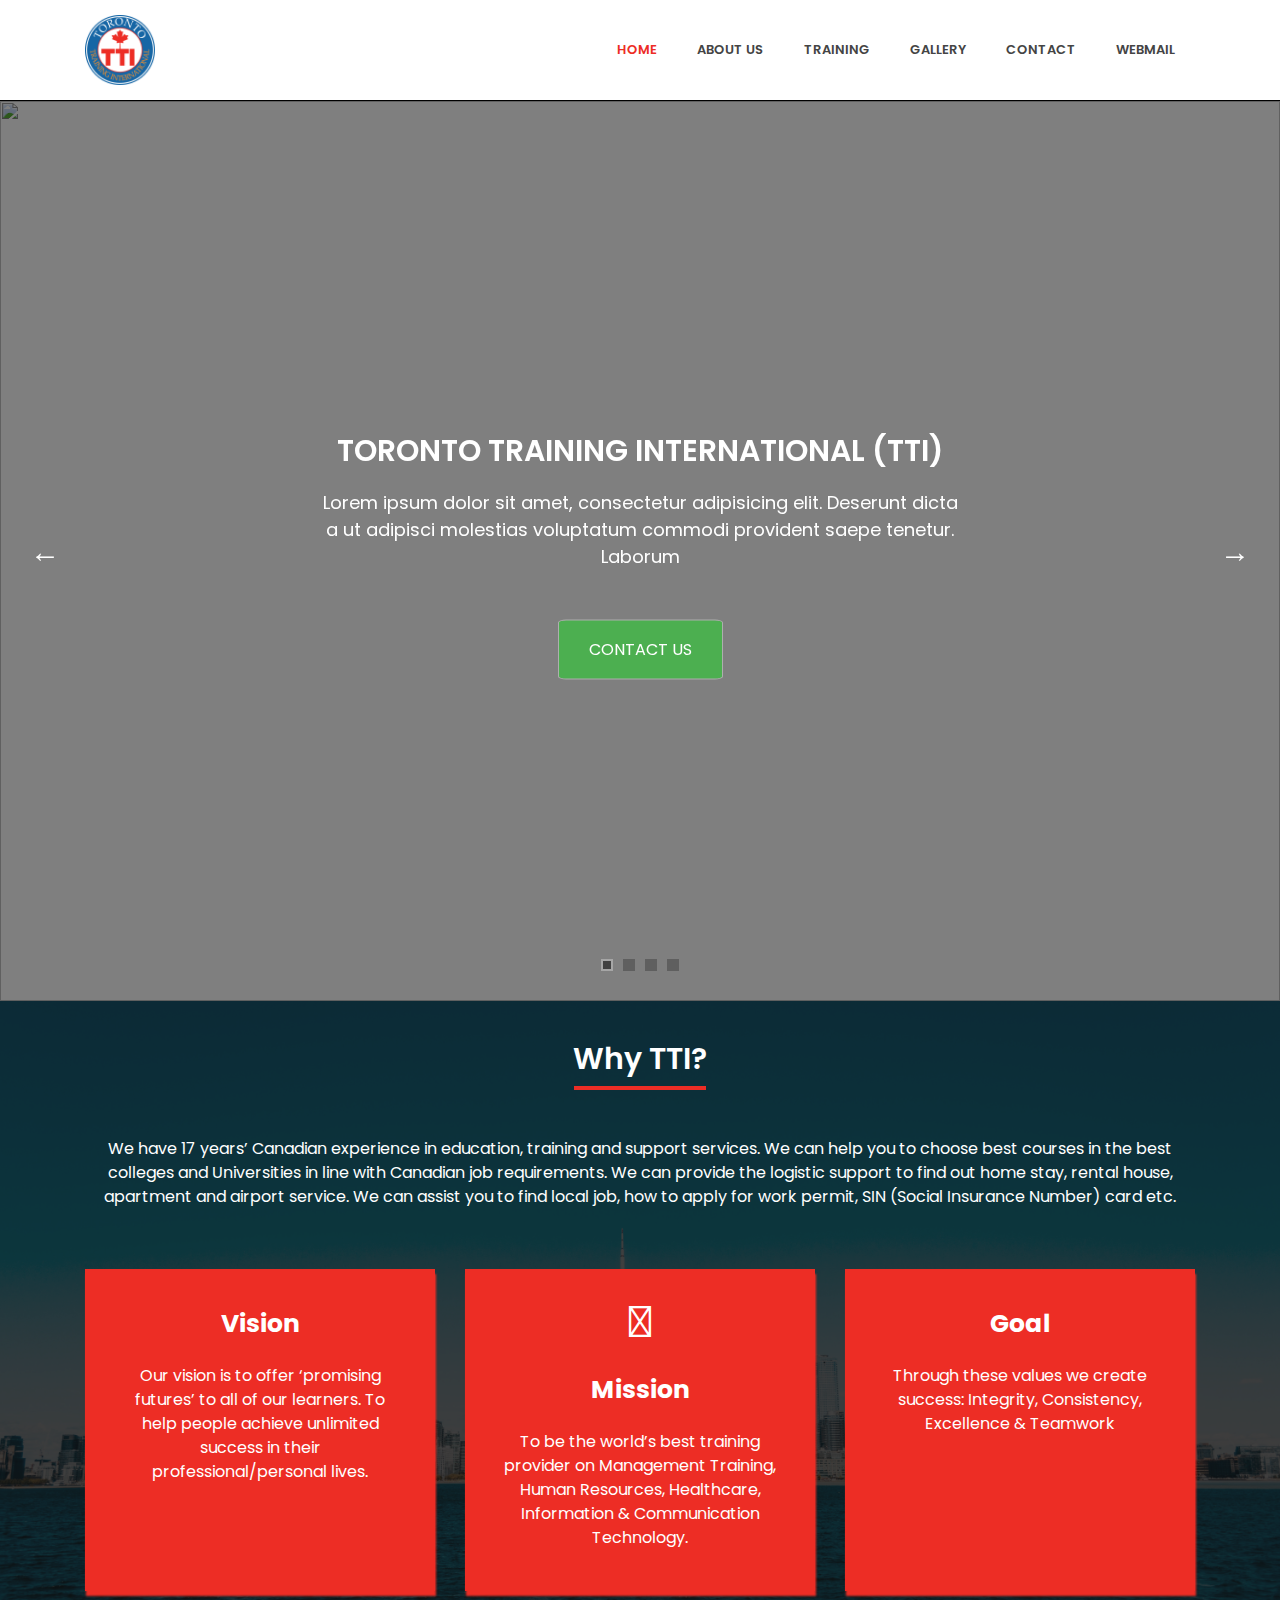
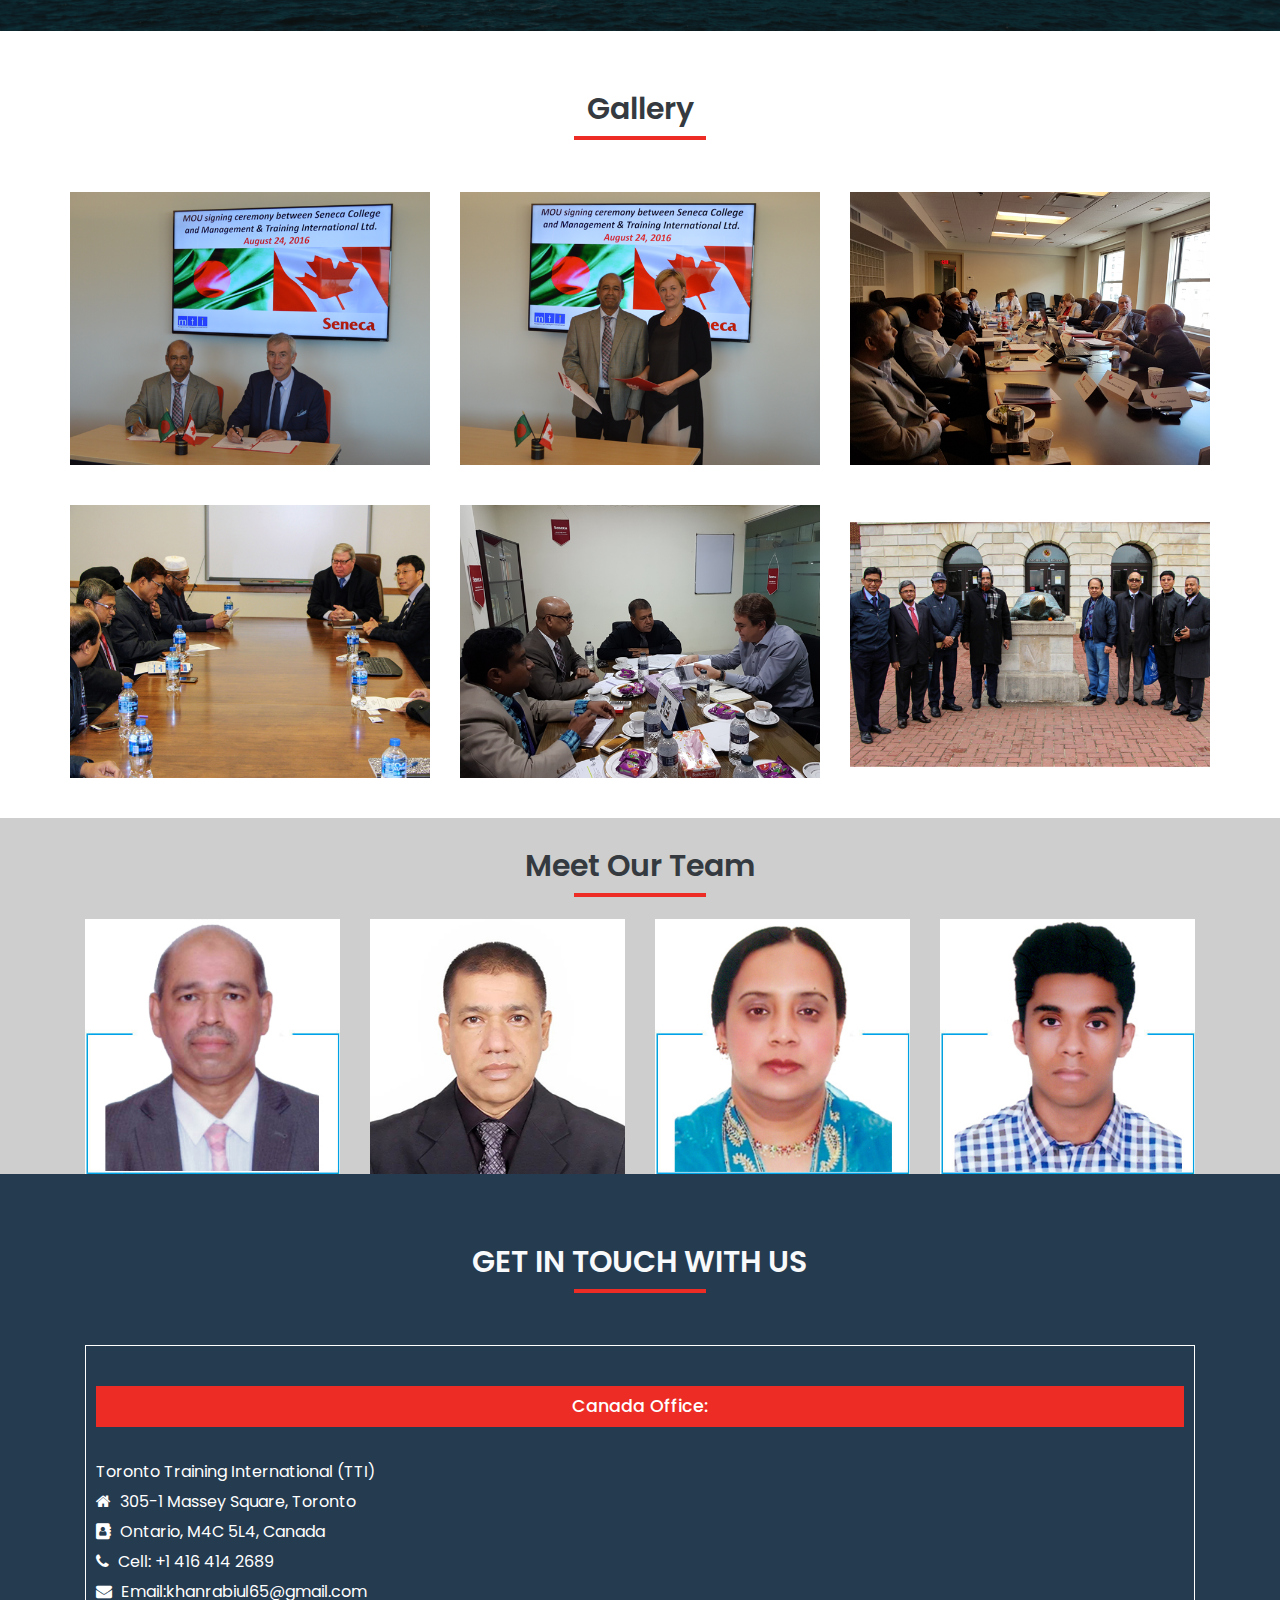
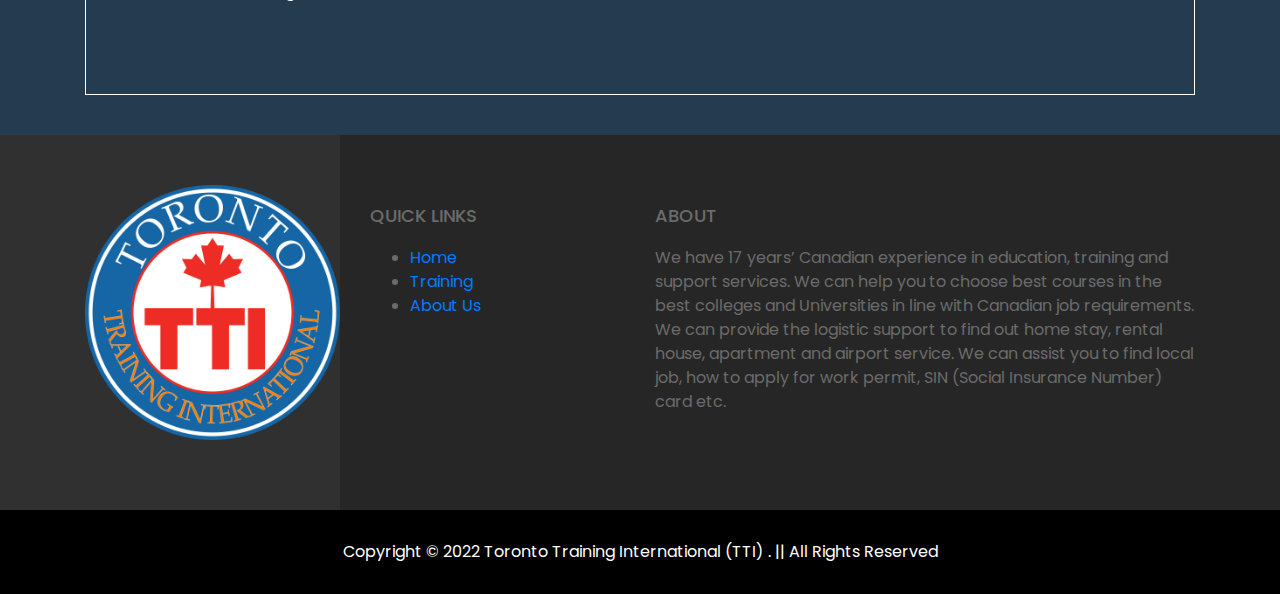
==== index.html @ 51bfdb3e "first commit" ====
<!DOCTYPE html>
<html lang="en">

<head>
    <meta charset="UTF-8">
    <meta name="viewport" content="width=device-width, initial-scale=1.0">
    <link rel="shortcut icon" href="img/logo/logo.png" type="image/x-icon">
    <title>Toronto Training International(TTI)</title>
    <!-- ****GOOGLE.FOND************ -->
    <link href="https://fonts.googleapis.com/css2?family=Poppins:wght@300;400;500;600;700;800&display=swap" rel="stylesheet">
    <!-- //**custom CSS //** -->
    <link rel="stylesheet" href="css/bootstrap.min.css">
    <link rel="stylesheet" href="css/font-awesome.min.css">

    <!-- fancybox-pugin -->
    <link rel="stylesheet" href="css/jquery.fancybox.min.css">
    <!-- owl-cararousel -->
    <link rel="stylesheet" href="css/owl.carousel.min.css">
    <link rel="stylesheet" href="css/owl.theme.default.min.css">
    <!-- Wow-animate-CSS -->
    <link rel="stylesheet" href="css/animate.css">
    <link rel="stylesheet" href="css/style.css">
    <link rel="stylesheet" href="css/responsive.css">
</head>

<body>
    <!-- ***********************************
                Top-header-Section-End
       ************************************ -->
    <nav class="navbar navbar-light navbar-expand-lg" style="border-bottom:1px solid #000">
        <div class="container">
            <a class="navbar-brand" href="#">
                <img class="img-fluid" src="img/logo/logo.png" width="70px" alt="logo">
            </a>
            <button type="button" class="navbar-toggler" data-toggle="collapse" data-target="#emon"><span class="navbar-toggler-icon"></span></button>

            <div class="collapse navbar-collapse" id="emon">
                <ul class="navbar-nav ml-auto">
                    <li class="nav-item active">
                        <a class="nav-link" href="index.html">home</a>
                    </li>
                    <li class="nav-item">
                        <a class="nav-link" href="#about-section">About Us</a>
                    </li>
                    <li class="nav-item">
                        <a class="nav-link" href="#gallery">Training</a>
                    </li>
                    <li class="nav-item">
                        <a class="nav-link" href="gallery.html">Gallery</a>
                    </li>
                    <li class="nav-item">
                        <a class="nav-link" href="#team">Contact</a>
                    </li>
                    <li class="nav-item">
                        <a class="nav-link" href="#">Webmail</a>
                    </li>
                </ul>
                <!--search-icon-->
            </div>
        </div>
        <!--container-->
    </nav>
    <!-- **************Header-section-end********** -->
    <!-- **************Slider_area-Start********** -->
    <section id="slider-area" class="carousel slide" data-ride="carousel">
        <ol class="our-bullet carousel-indicators">
            <li class="active" data-slide-to="0" data-target="#slider-area"></li>
            <li data-slide-to="1" data-target="#slider-area"></li>
            <li data-slide-to="2" data-target="#slider-area"></li>
            <li data-slide-to="3" data-target="#slider-area"></li>
        </ol>
        <div class="carousel-inner">
            <div class="carousel-item slider-item active">
                <img class="img-fluid" src="img/slider/bd.jpg" alt="">
                <div class="slider-content">
                    <h2>Toronto Training International (TTI)</h2>
                    <p>Lorem ipsum dolor sit amet, consectetur adipisicing elit. Deserunt dicta a ut adipisci molestias voluptatum commodi provident saepe tenetur. Laborum</p>
                    <div>
                        <a href="#" class="our-btn">contact us</a>
                    </div>
                </div>
            </div>
            <!--slider-item-->
            <div class="carousel-item slider-item">
                <img class="img-fluid" src="img/slider/bd.jpg" alt="">
                <div class="slider-content">
                    <h2>Toronto Training International (TTI)</h2>
                    <p>Lorem ipsum dolor sit amet, consectetur adipisicing elit. Deserunt dicta a ut adipisci molestias voluptatum commodi provident saepe tenetur. Laborum</p>
                    <div>
                        <a href="#" class="our-btn">contact us</a>
                    </div>
                </div>
            </div>
            <!--slider-item-->
            <div class="carousel-item slider-item">
            <img class="img-fluid" src="img/slider/bd.jpg" alt="">
                <div class="slider-content">
                    <h2>Toronto Training International (TTI)</h2>
                    <p>Lorem ipsum dolor sit amet, consectetur adipisicing elit. Deserunt dicta a ut adipisci molestias voluptatum commodi provident saepe tenetur. Laborum</p>
                    <div>
                        <a href="#" class="our-btn">contact us</a>
                    </div>
                </div>
            </div>
        </div>
        <!--carousel-inner-->
        <div class="slider-arrow">
            <div class="left-arrow">
                <a href="#slider-area" data-slide="prev">&larr;</a>
            </div>
            <div class="right-arrow">
                <a href="#slider-area" data-slide="next">&rarr;</a>
            </div>
        </div>
    </section>
    <!-- **************Slider_area-End********** -->
    <!-- About-section-Start-->
    <section id="about-section">
        <div class="container">
            <div class="row">
                <div class="col-12 text-center">
                    <h2 class="title_heading">Why TTI?</h2>
                    <p class="mb-5 mt-5 pt-5 pb-5">We have 17 years’ Canadian experience in education, training and support services.
                        We can help you to choose best courses in the best colleges and Universities in line with Canadian job requirements.
                        We can provide the logistic support to find out home stay, rental house, apartment and airport service.
                        We can assist you to find local job, how to apply for work permit, SIN (Social Insurance Number) card etc. </p>
                </div>
                <div class="col-lg-4">
                    <div class="our-vision-area">
                        <i class="fab fa-galactic-republic"></i>
                        <h3>Vision</h3>
                        <p>Our vision is to offer ‘promising futures’ to all of our learners. To help people achieve unlimited success in their professional/personal lives.</p>
                    </div>
                </div>
                <div class="col-lg-4 mb-lg-0 mt-lg-0 mb-sm-5 mt-sm-5">
                    <div class="our-vision-area">
                        <i class="fas fa-bullseye"></i>
                        <h3>Mission</h3>
                        <p>To be the world’s best training provider on Management Training, Human Resources, Healthcare, Information & Communication Technology.</p>
                    </div>
                </div>
                <div class="col-lg-4">
                    <div class="our-vision-area">
                        <i class="fas fa-dot-circle"></i>
                        <h3>Goal</h3>
                        <p>Through these values we create success: Integrity, Consistency, Excellence & Teamwork</p>
                    </div>
                </div>
            </div><!-- row -->
        </div>
        <!-- container -->
    </section>
    <!-- about-section -->
    <!-- Gallery Section Start Here -->

    <section class="gallery_section" id="gallery">
        <div class="container">
            <div class="row pt-5 pb-5">
                <div class="col-12 mt-5 mb-5 text-center">
                    <h2 class="title_heading text-dark">Gallery</h2>
                </div>
                <div class="row pt-5">
                    <div class="col-lg-4 mb-5">
                        <figure class="figure">
                            <img class="img-fluid" src="img/gallery/item5.png" alt="">
                      
                        </figure>
                    </div>
                    <div class="col-lg-4">
                        <figure class="figure">
                            <img class="img-fluid" src="img/gallery/item6.png" alt="">
                       
                        </figure>
                    </div>              
                    <div class="col-lg-4">
                        <figure class="figure">
                            <img class="img-fluid" src="img/gallery/item13.jpg" alt="">
                         
                        </figure>
                    </div>
                    <div class="col-lg-4">
                        <figure class="figure">
                            <img class="img-fluid" src="img/gallery/item12.jpg" alt="">
                        
                        </figure>
                    </div>
                    <div class="col-lg-4">
                        <figure class="figure">
                            <img class="img-fluid" src="img/gallery/item4.png" alt="">
                        
                        </figure>
                    </div>
                    <div class="col-lg-4">
                        <figure class="figure">
                            <img class="img-fluid" src="img/gallery/item10.jpg" alt="">
                        
                        </figure>
                    </div>
                </div>
            </div>
        </div>
    </section>
    <!-- Gallery Section End Here -->
    <!-- team-section-Start -->
    <section id="team">
        <div class="container">
            <div class="row">
                <div class="col-12 mt-5 mb-5 text-center">
                    <h2 class="title_heading text-dark">Meet Our Team</h2>
                </div>
            </div>
            <div class="row">
                <div class="col-md-3">
                    <div class="max_width">
                        <div class="team-member">
                            <img class="img-fluid" src="img/team/pic4.jpg" alt="">
                            <div class="team-hover-content">
                                <div class="team-content">
                                    <h4>Rabiul Khan</h4>
                                    <p class="text-dark">Chief Executive Officer</p>
                                </div>
                                <!-- team-hover-content -->
                                <div class="team-social">
                                    <ul>
                                        <li><a href="#"><i class="fab fa-facebook"></i></a></li>
                                        <li><a href="#"><i class="fab fa-twitter"></i></a></li>
                                        <li><a href="#"><i class="fab fa-google-plus"></i></a></li>
                                    </ul>
                                </div>
                                <!-- team-social -->
                            </div>
                            <!-- team-hover-content -->
                        </div>
                    </div>
                   
                    <!-- team-member -->
                </div>
                <div class="col-md-3">
                    <div class="max_width">
                    <div class="team-member">
                        <img class="img-fluid" src="img/team/advisor.jpg" alt="">
                        <div class="team-hover-content">
                            <div class="team-content">
                                <h4>Dr. Md. Manirul Islam Khan</h4>
                                <p class="text-dark">Advisor</p>
                            </div>
                            <!-- team-hover-content -->
                            <div class="team-social">
                                <ul>
                                    <li><a href="#"><i class="fab fa-facebook"></i></a></li>
                                    <li><a href="#"><i class="fab fa-twitter"></i></a></li>
                                    <li><a href="#"><i class="fab fa-google-plus"></i></a></li>
                                </ul>
                            </div>
                            <!-- team-social -->
                        </div>
                        <!-- team-hover-content -->
                    </div>
                    </div>
                    <!-- team-member -->
                </div>
                <!-- col -->
                <div class="col-md-3 ">
                    <div class="max_width">
                    <div class="team-member">
                        <img class="img-fluid" src="img/team/pic7.jpg" alt="">
                        <div class="team-hover-content">
                            <div class="team-content text-center">
                                <h4>Tania Pervin</h4>
                                <p class="text-dark">Director</p>
                            </div>
                            <!-- team-hover-content -->
                            <div class="team-social">
                                <ul>
                                    <li><a href="#"><i class="fab fa-facebook"></i></a></li>
                                    <li><a href="#"><i class="fab fa-twitter"></i></a></li>
                                    <li><a href="#"><i class="fab fa-google-plus"></i></a></li>
                                 
                                </ul>
                            </div>
                            <!-- team-social -->
                        </div>
                        <!-- team-hover-content -->
                    </div>
                    </div>
                    <!-- team-member -->
                </div>
                <!-- col -->
                <div class="col-md-3">
                    <div class="max_width">
                    <div class="team-member">
                        <img class="img-fluid" src="img/team/pic8.jpg" alt="">
                        <div class="team-hover-content">
                            <div class="team-content">
                                <h4>Khan Mohammad Rafsanjani</h4>
                                <p class="text-dark">Director</p>
                            </div>
                            <!-- team-hover-content -->
                            <div class="team-social">
                                <ul>
                                    <li><a href="#"><i class="fab fa-facebook"></i></a></li>
                                    <li><a href="#"><i class="fab fa-twitter"></i></a></li>
                                    <li><a href="#"><i class="fab fa-google-plus"></i></a></li>
                                </ul>
                            </div>
                            <!-- team-social -->
                        </div>
                        <!-- team-hover-content -->
                    </div>
                    </div>
                    <!-- team-member -->
                </div>
            </div>
            <!-- row -->
        </div>
        <!-- container -->
    </section>
    <!-- team-section -->
    <!-- team-section-End -->
    <!--*****contact-section-Start*****-->
    <section class="contact_secstion">
        <div class="container">
            <div class="row">
                <div class="col-12 mt-5 pb-5 mb-5 text-center">
                    <h2 class="title_heading text-light">GET IN TOUCH WITH US</h2>
                </div>
            </div>
            <div class="row">
                <div class="col-lg-12">
                    <div class="contact_item">
                        <h3 class="text-center">Canada Office:</h3>
                        <ul>
                            <li>Toronto Training International (TTI)</li>
                            <li><i class="fa fa-home"></i> 305-1 Massey Square, Toronto</li>
                            <li><i class="fa fa-address-book"></i> Ontario, M4C 5L4, Canada</li>
                            <li><i class="fa fa-phone"></i> Cell: +1 416 414 2689</li>
                            <li><i class="fa fa-envelope"></i> Email:khanrabiul65@gmail.com</li>
                        </ul>
                    </div>
                </div>
            </div>
        </div>
    </div>
</section>
  <!--*****contact-section-End*****-->
    <!-- footer-section-Start -->
    <footer id="contact">
        <div class="footer">
            <div class="container">
                <div class="row">
                    <div class="col-md-3">
                        <div class="widget widget-one">
                            <div class="widget-logo text-center">
                                <a href="#">
                                    <img class="img-fluid" src="img/logo/logo.png" alt="">
                                </a>
                            </div>
                        </div>
                        <!-- widget -->
                    </div>
                    <!-- col -->
                    <div class="col-md-3">
                        <div class="widget">
                            <div class="title">
                                <h4>QUICK LINKS</h4>
                            </div>
                            <!-- tittle -->
                            <div class="content">
                                <address>
                              <ul>
                                  <li><a href="#">Home</a></li>
                                  <li><a href="#">Training</a></li>
                                  <li><a href="#">About Us</a></li>
                              </ul>
                        </address>
                            </div>
                        </div>
                    </div>
                    <!-- col -->
                    <div class="col-md-6">
                        <div class="widget">
                            <div class="title">
                                <h4>ABOUT</h4>
                            </div>
                            <p style="color: #6b6b6b;">We have 17 years’ Canadian experience in education, training and support services. We can help you to choose best courses in the best colleges and Universities in line with Canadian job requirements. We can provide the logistic support to find out home stay, rental house, apartment and airport service. We can assist you to find local job, how to apply for work permit, SIN (Social Insurance Number) card etc. </p>
                        </div>
                    </div>
                        <!-- widget -->
                    </div>
                    <!-- col -->
                </div>
                <!-- row -->
            </div>
            <!-- container -->
        </div>
        <div class="footer-bottom">
            <div class="container">
                <p>Copyright © 2022 Toronto Training International (TTI) . || All Rights Reserved</p>
            </div>
        </div>
    </footer>
    <!-- footer-section-End -->
    <div class="top">
        <a href="#"><i class="fa fa-angle-up"></i></a>
    </div>
    <!-- JS FILES -->
    <script src="js/jquery-3.5.1.min.js"></script>
    <script src="js/popper.min.js"></script>
    <script src="js/bootstrap.min.js"></script>
    <!--filtering-puging -->
    <script src="js/owl.carousel.min.js"></script>
    <script src="js/fontawesome.min.js"></script>
    <script src="js/main.js"></script>
 
</body>
</html>
---- css/style.css ----
body {
  font-family: 'Poppins', sans-serif;
  margin: 0;
  padding: 0;
  font-size: 1.6rem;
  color: #fff;
  text-rendering: optimizeLegibility;
  scroll-behavior: smooth;
  box-sizing: border-box;
 }

html {
  font-size: 62.5%; }

h2 {
  font-size: 3rem;
  font-weight: 600; }

h2, h3, h4 {
  color: 444; }

a:hover {
  text-decoration: none; }

.our-btn {
  padding: 1.7rem 3rem;
  display: inline-block;
  background: #4caf50;
  text-transform: uppercase;
  color: #fff;
  border-radius: 5%;
  border: .1rem solid #aeaeae;
  transition: .3s; }

.our-btn:hover {
  text-decoration: none;
  background: #fff;
  color: #4caf50; }

.sec-title {
  text-align: center; }

.sec-title .sub-title {
  font-size: 1rem; }

.sec-title h2 span {
  color: #8bc34a; }

.bottom-style {
  position: relative;
  width: 4rem;
  background: #8bc34a;
  height: .3rem;
  margin: auto;
  top: .7rem; }

.bottom-style:after {
  content: "";
  position: absolute;
  background: #ffffff;
  left: -1rem;
  right: -1rem;
  height: .1rem;
  top: .1rem;
  z-index: -9; }


.fixed .navbar {
  position: fixed;
  left: 0;
  right: 0;
  top: 0;
  background: #fff;
  z-index: 999; }

.fixed .navbar-nav .nav-item {
  margin: 0; }

.navbar-nav .nav-item {
  margin: 3rem 0;
  transition: .8s; }

.navbar-nav .nav-item .nav-link {
  color: #444;
  text-transform: uppercase;
  font-size: 1.3rem;
  margin-left: 1.5rem;
  margin-right: 1.5rem;
  font-weight: 600; }

.navbar-nav .nav-item.active .nav-link {
  color: #ED2D25; }

#slider-area {
  position: relative; }

.slider-item {
  position: relative;
  text-align: center;
  color: #fff;
  z-index: 0; }
  .slider-item img{
    height: 100vh;
    width: 100%;
  }

.slider-item:after {
  content: "";
  position: absolute;
  top: 0;
  left: 0;
  right: 0;
  bottom: 0;
  background: rgba(0, 0, 0, 0.5);
  z-index: 1; }

.slider-content {
  position: absolute;
  top: 50%;
  left: 50%;
  transform: translate(-50%, -50%);
  z-index: 2; }

.slider-content h2 {
  color: #fff;
  font-size: 3rem;
  text-transform: uppercase;
  margin-top: 1rem;
  margin-bottom: 2rem; }

.slider-content p:first-child {
  font-size: 1.6rem;
  font-weight: 300; }

.slider-content p:nth-last-child(2) {
  font-size: 1.8rem; }

.our-btn {
  margin-left: 1.5rem;
  margin-right: 1.5rem;
  margin-top: 4rem; }

.our-bullet {
  margin: 0;
  padding: 0;
  list-style: none;
  display: flex;
  position: absolute;
  z-index: 10;
  bottom: 3rem;
  justify-content: center;
  left: 0;
  right: 0; }

.our-bullet li {
  width: .8rem;
  height: .8rem;
  margin-left: .5rem;
  margin-right: .5rem;
  background: #414141;
  border: .2rem solid #414141; }

.our-bullet .active {
  border: .2rem solid #a6a6a6; }

.slider-arrow .left-arrow,
.slider-arrow .right-arrow {
  position: absolute;
  top: 50%;
  transform: translateY(-50%);
  font-size: 3rem; }

.slider-arrow .left-arrow a,
.slider-arrow .right-arrow a {
  color: #fff; }

.slider-arrow .left-arrow a:hover,
.slider-arrow .right-arrow a:hover {
  color: #8bc34a; }

.slider-arrow .left-arrow {
  left: 3rem; }

.slider-arrow .right-arrow {
  right: 3rem; }

.abt-btn .our-btn {
  background: #fff;
  color: #4caf50;
  border: .1rem solid #4caf50;
  margin: 0; }

.abt-btn .our-btn:hover {
  background: #4caf50;
  color: #fff; }


/* 
  * Our Vision Section Start */

  #about-section{
    background-image: url(../img/bg/bg3.jpg);
    padding: 4rem 0;
    background-position: center;
    position: relative;
    background-size: cover;
    /* background: #fff; */
    z-index: 1;
  }
  .title_heading{
    position: relative;
  }
   .title_heading::after {
    content: "";
    position: absolute;
    left: 50%;
    bottom: -13px;
    background: #ED2D25;
    width: 132px;
    height: 4px;
    transform: translateX(-50%);
    -webkit-transform: translateX(-50%);
    -moz-transform: translateX(-50%);
    -ms-transform: translateX(-50%);
    -o-transform: translateX(-50%);
  }
  #about-section::after{
    content: "";
    position: absolute;
    top: 0;
    left: 0;
    right: 0;
    bottom: 0;
    background: rgba(15, 15, 15, 0.8);
    width: 100%;
    height: 100%;
    z-index: -1;
  }
  .our-vision{
    margin-top: -10rem;
    justify-content: center;
  }
  .our-vision-area {
    background: #ED2D25;
    padding-top: 2rem;
    padding-bottom: 10rem;
    text-align: center;
    color: #fff;
    height: 322px;
    box-shadow: 1px 5px 2px #ED2D25;
  }
  .our-vision-area h3{
    text-transform: capitalize;
    padding: 2rem 0;
    font-size: 25px;
    font-weight: 700;

  }
  .our-vision-area p{
    width: 80%;
    margin: 0 auto;
  }
  .our-vision-area i{
    font-size: 44px;
  }
/* Our Vision Section End */

.our-item {
  list-style: none;
  text-align: center; }

ul.our-item li {
  flex-grow: 1; }

ul.our-item li a {
  padding: 3.5rem;
  font-size: 1.8rem;
  display: block; }

ul.our-item li a i {
  margin-right: 1rem; }

ul.our-item li a.active {
  background: #f7f7f7;
  border-bottom: .3rem solid #4caf50; }
/* team section styling */
#team {
  overflow: hidden;
  background: rgba(10, 10, 10, 0.2);
 }

#team .sec-title {
  margin-bottom: 8rem; }

.team-content h4 {
  text-transform: capitalize;
  font-size: 2.1rem;
  color: #000;
 }

.team-member img {
  max-width: 100%; }

 .team-member {
  position: relative;
  text-align: center;
  color: #fff; 
}

.team-hover-content {
  position: absolute;
  left: 0;
  right: 0;
  bottom: 0;
  top: 100%;
  background: rgba(255, 255, 255, 0.8);
  transition: .5s; }

.team-member:hover .team-hover-content {
  top: 0; }
.team-content {
  position: absolute;
  top: 50%;
  transition: 1s; 
  width: 100%;
}

.team-member:hover .team-content {
  transform: translateY(-50%); }

 .team-social {
  background: #ED2D25;;
  position: absolute;
  bottom: -5.5rem;
  left: 0;
  right: 0;
  transition: 1s; }

.team-member:hover .team-social {
  bottom: 0; }

.team-social ul {
  margin: 0;
  padding: 0;
  list-style: none;
  display: flex;
  justify-content: center; }

.team-social ul li a {
  display: inline-block;
  padding: 1.5rem 1rem;
  color: #fff; }

.team-social ul li a i {
  transition: .3s; }

.team-social ul li a:hover i {
  transform: rotate(360deg);
  -webkit-transform: rotate(360deg);
  -moz-transform: rotate(360deg);
  -ms-transform: rotate(360deg);
  -o-transform: rotate(360deg);
}






  /* *****************contact-section"************* */
.contact_secstion{
  padding: 4rem 0;
  background: #253B50;
}
.contact_secstion h3{
  background: #ED2D25;
  padding: 1rem;
  margin-bottom: 3rem;
}
.contact_secstion .contact_item{
  border: 1px solid #fff;
  padding: 4rem 1rem;
  height: 350px;
}
.contact_secstion ul{
  padding-left: 0;
  
}
.contact_secstion ul li{
  list-style-type: none;
  padding: 3px 0;
}
.contact_secstion ul li i{
  margin-right: 5px;
}
/* footer-section */
.footer {
  background: #262626; }

.footer .widget {
  padding-top: 7rem; }

.footer .widget-one {
  padding-top: 5rem; }

.widget-one {
  padding-top: 5rem;
  padding-bottom: 5rem;
  background: #303030;
  position: relative; }

.widget-one:before {
  content: "";
  position: absolute;
  background: #303030;
  left: -50rem;
  right: 100%;
  bottom: 0;
  top: 0; }

.widget-one .widget-logo {
  margin-bottom: 2rem; }

.widget .title h4 {
  font-size: 1.8rem;
  color: #6b6b6b;
  margin-bottom: 2rem; }

.widget .content {
  color: #6b6b6b; }

.footer-bottom p {
  margin: 0;
  padding: 0; }

.footer-bottom {
  background: #000;
  padding-top: 3rem;
  padding-bottom: 3rem;
  display: block;
  text-align: center; }

  .top {
    width: 4rem;
    height: 5rem;
    text-align: center;
    background: #212121;
    font-size: 3rem;
    line-height: 2;
    position: fixed;
    right: 12rem;
    bottom: 2.5rem;
    border-radius: .5rem;
  }

.top a {
  color: #fff; }
---- css/responsive.css ----
@media screen and (max-width: 1199px) {
  .slider-content h2 {
    font-size: 3rem; }
  .slider-content p:first-child {
    font-size: 1.3rem; }
  .slider-content p:nth-last-child(2) {
    font-size: 1.5rem; }
  .our-btn {
    margin-left: 1rem;
    margin-right: 1rem;
    margin-top: 2rem; }
  .slider-content {
    width: 100%;
    padding-left: 5rem;
    padding-right: 5rem; } }

@media screen and (max-width: 991px) {
  #about-section {
    margin-top: 1rem; } }

@media screen and (max-width: 767px) {
  .top-content {
    display: block;
    text-align: center; }
  .top-left ul,
  .top-right ul {
    display: block; }
  .top-left ul li {
    padding-top: .5rem;
    padding-bottom: .5rem; }
  .top-right ul li {
    display: inline-block; }
  .work-nav ul li {
    font-size: 1rem; }
  .top {
    right: .5rem;
    bottom: 1rem; }
    .team-member {
  
      width: 350px;
    }
    .max_width{
      margin-left: 70px;
    }
   }
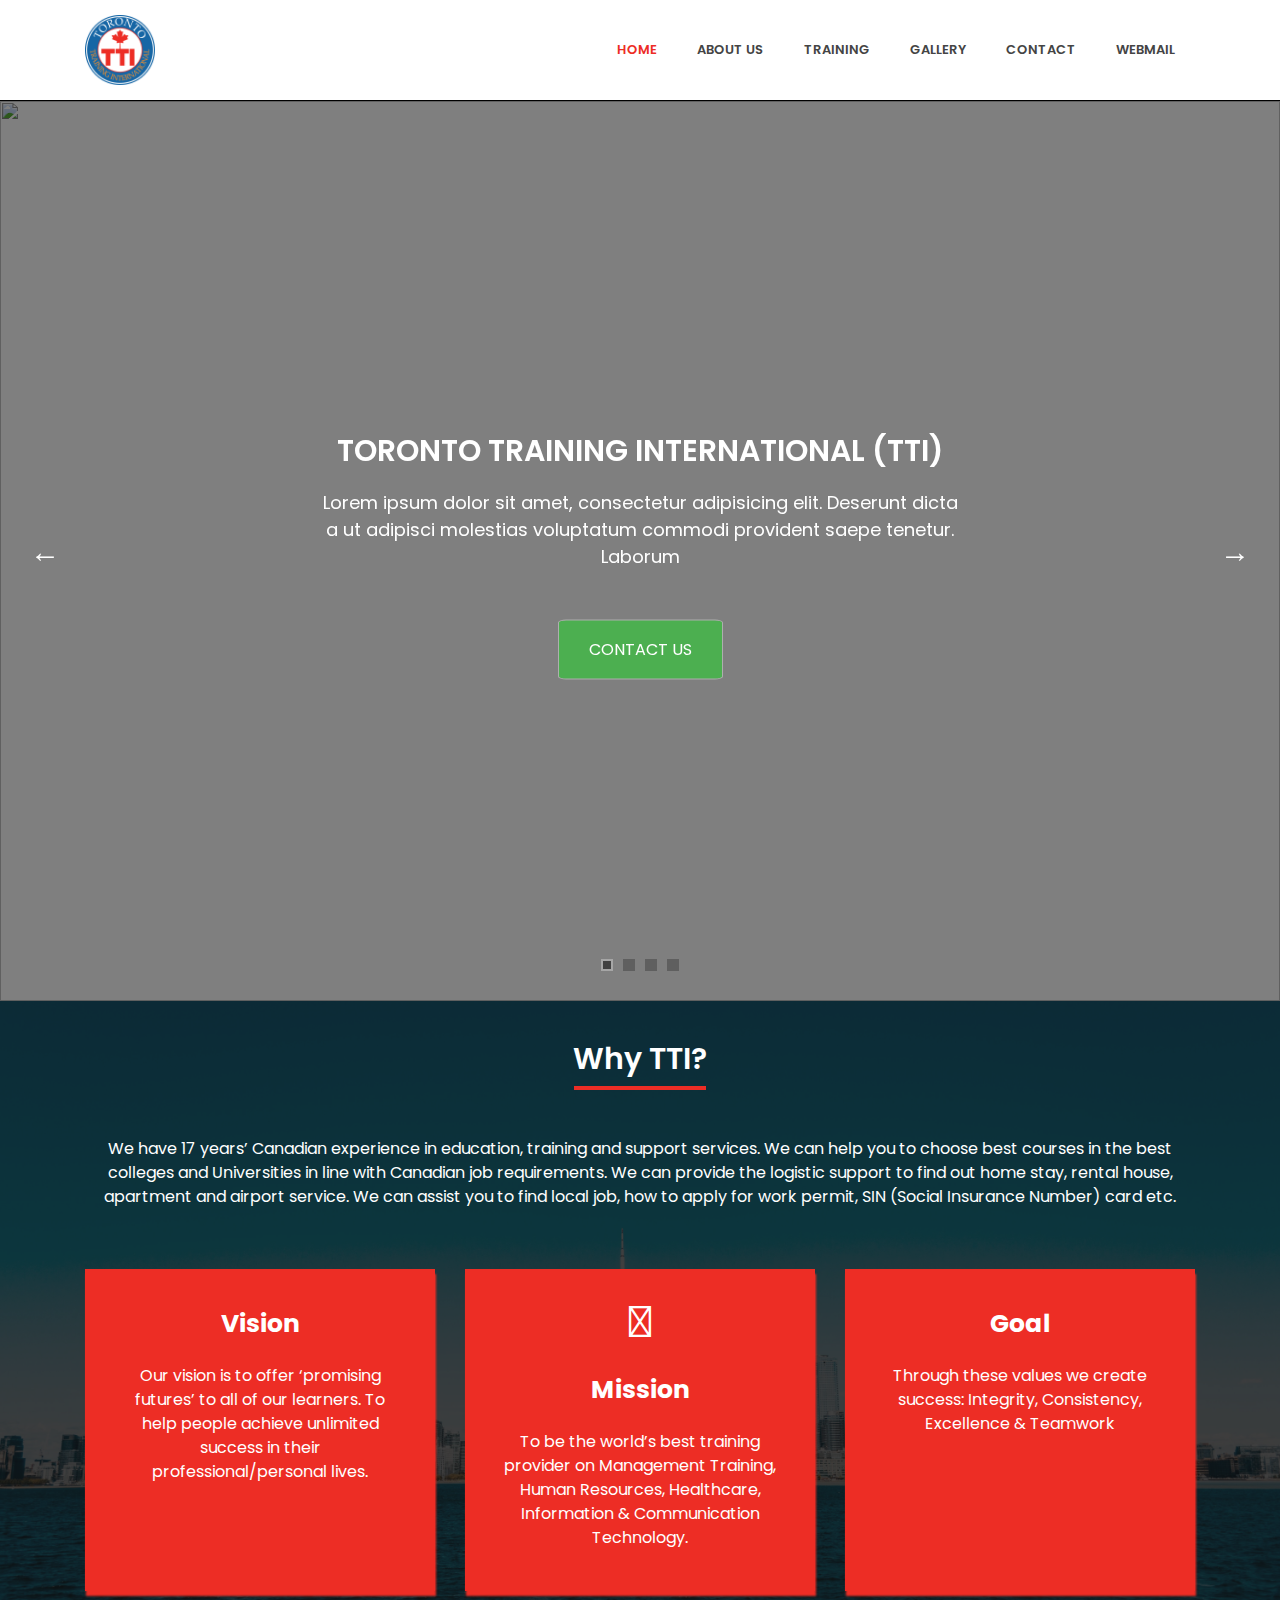
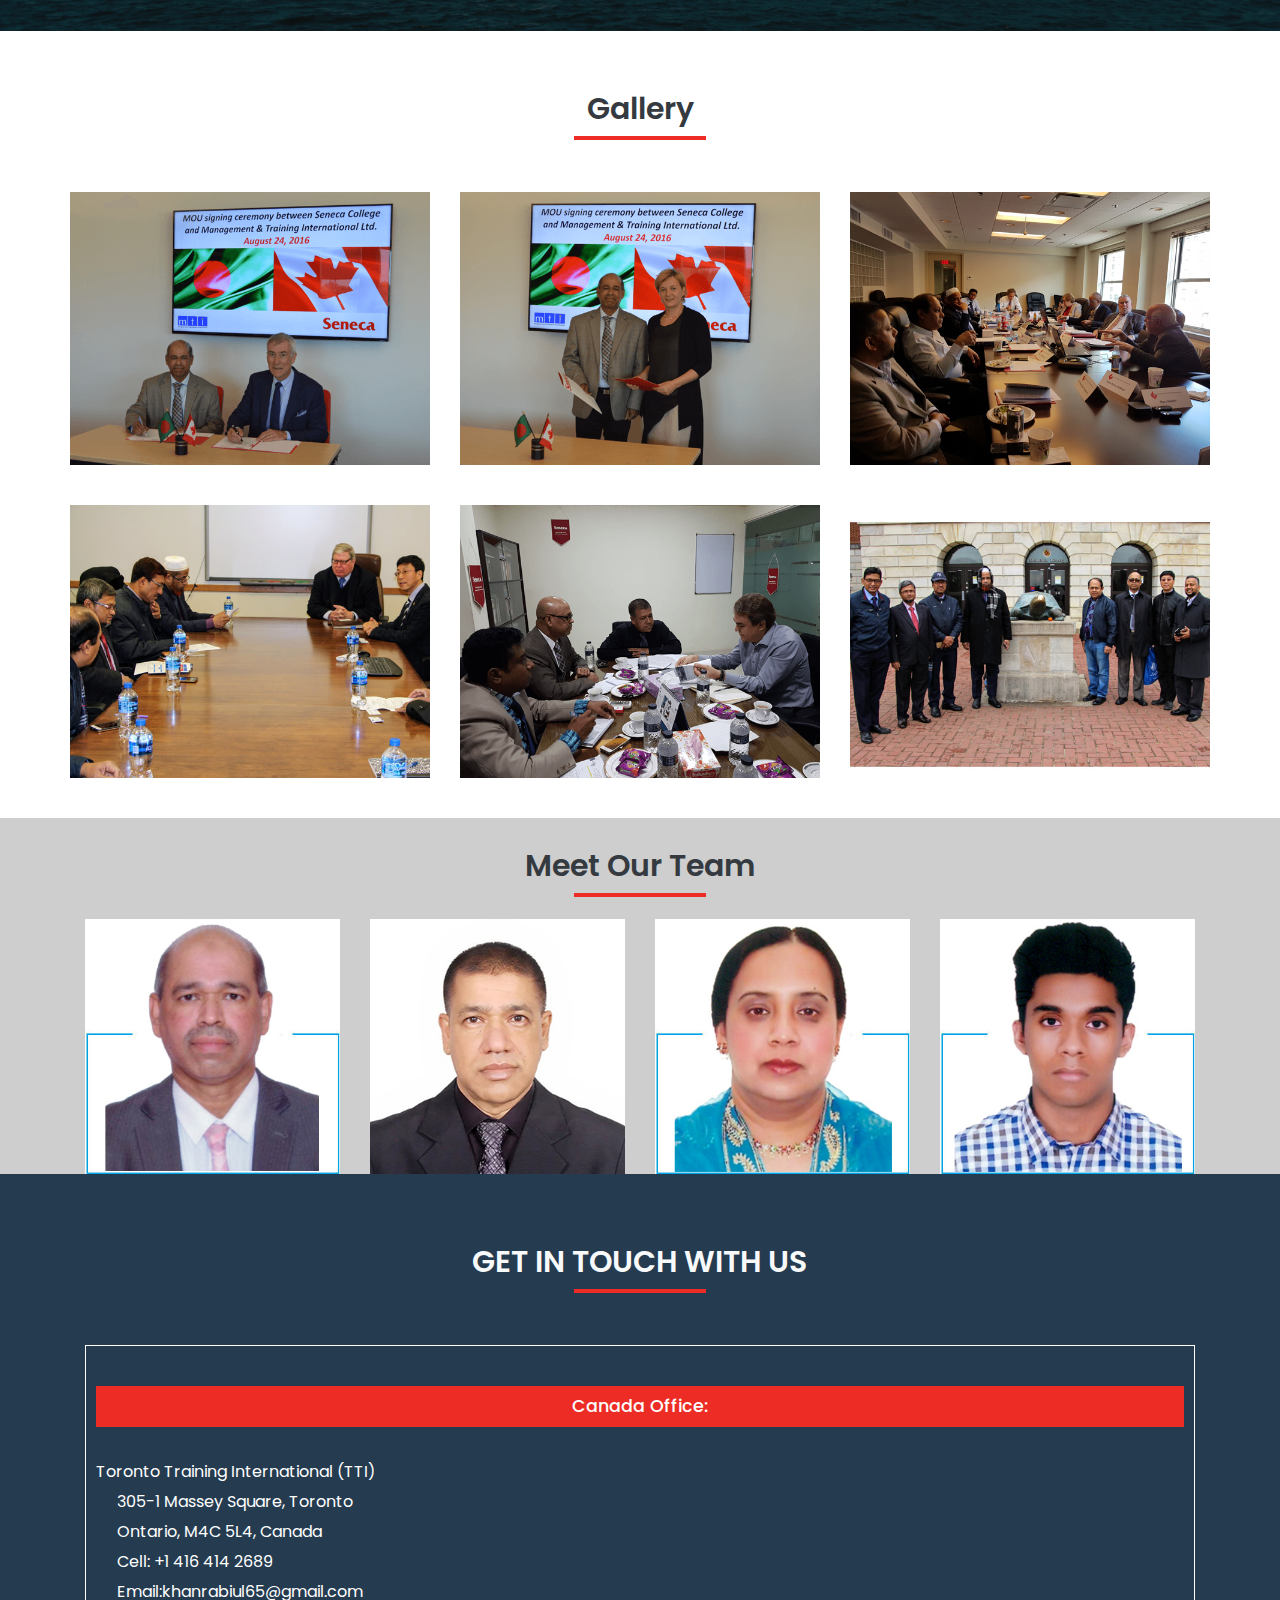
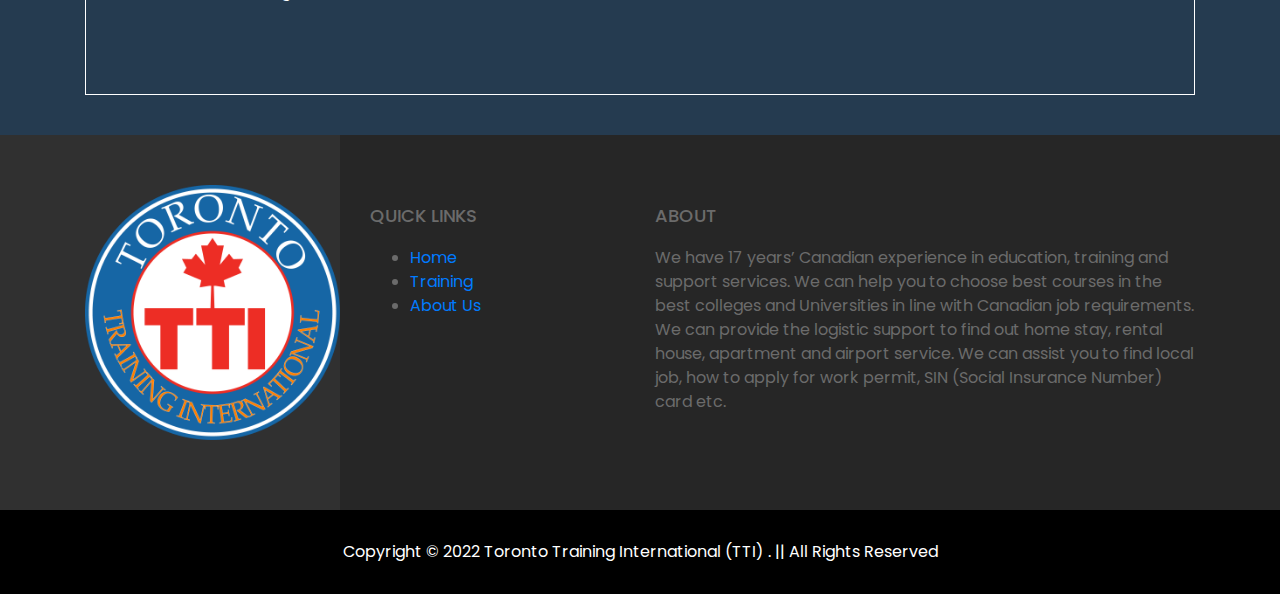
==== commit 8bb01fd3: "image resize" ====
--- a/index.html
+++ b/index.html
@@ -11,18 +11,11 @@
     <!-- //**custom CSS //** -->
     <link rel="stylesheet" href="css/bootstrap.min.css">
     <link rel="stylesheet" href="css/font-awesome.min.css">
-
-    <!-- fancybox-pugin -->
-    <link rel="stylesheet" href="css/jquery.fancybox.min.css">
-    <!-- owl-cararousel -->
-    <link rel="stylesheet" href="css/owl.carousel.min.css">
-    <link rel="stylesheet" href="css/owl.theme.default.min.css">
     <!-- Wow-animate-CSS -->
     <link rel="stylesheet" href="css/animate.css">
     <link rel="stylesheet" href="css/style.css">
     <link rel="stylesheet" href="css/responsive.css">
 </head>
-
 <body>
     <!-- ***********************************
                 Top-header-Section-End
